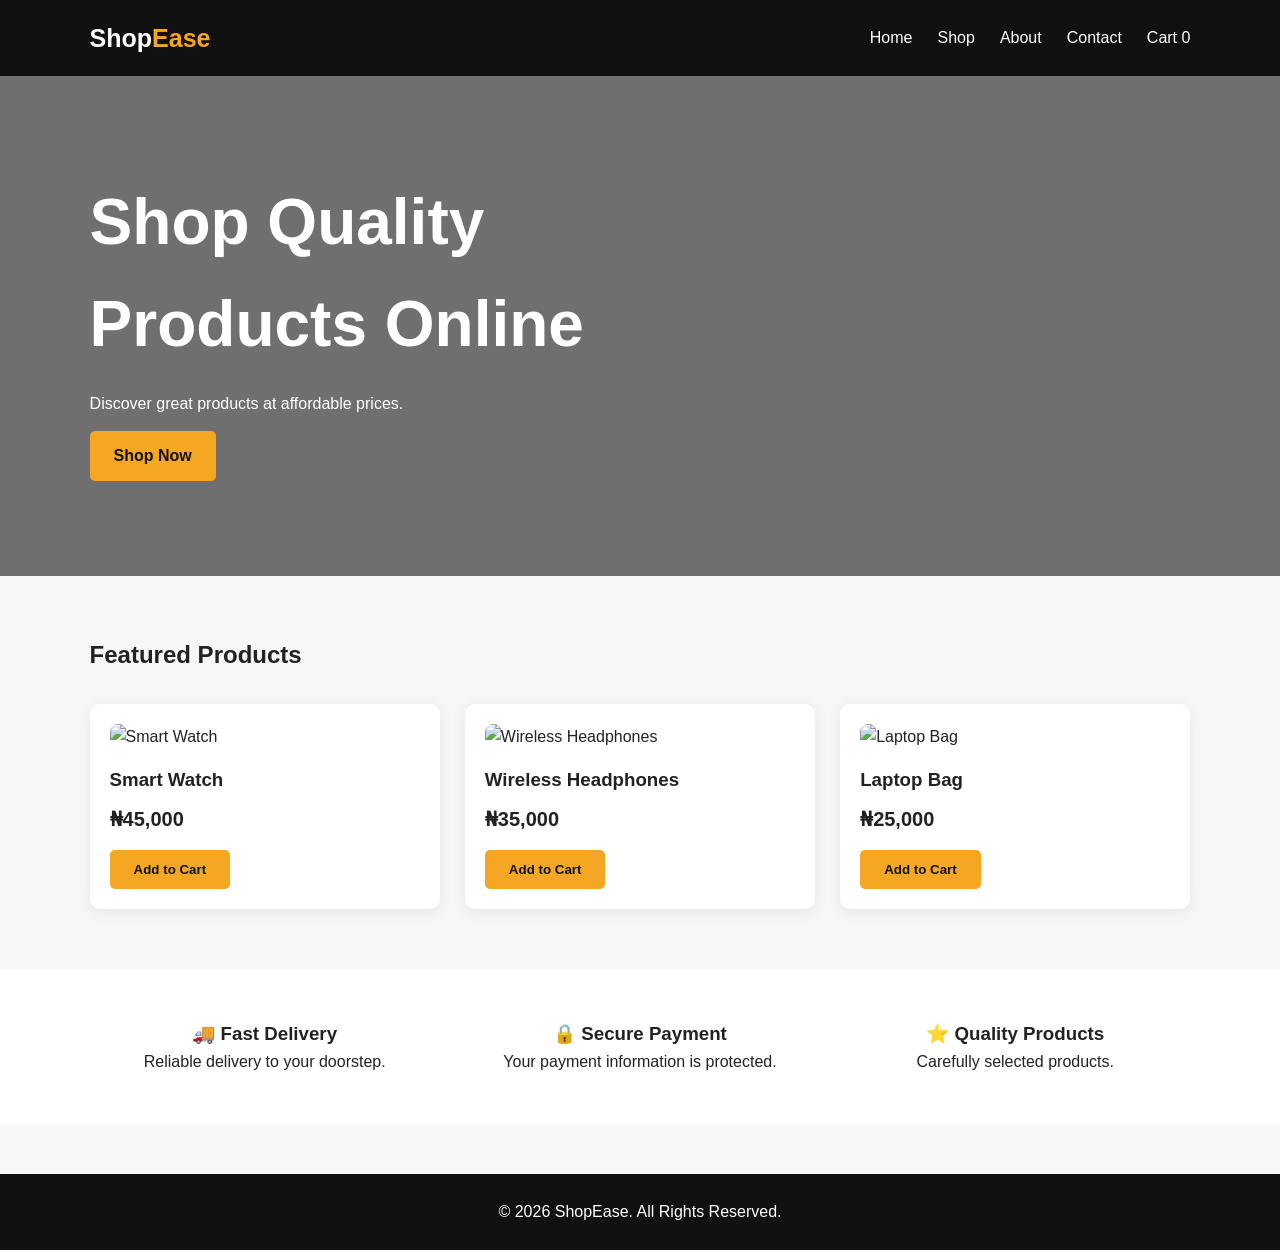
==== index.html @ 26597f0a "initial commit" ====
<!DOCTYPE html>
<html lang="en">
<head>
    <meta charset="UTF-8">
    <meta name="viewport" content="width=device-width, initial-scale=1.0">
    <meta name="description" content="Modern responsive e-commerce store">
    <title>my shops</title>
    <link rel="stylesheet" href="assets/css/style.css">
</head>

<body>

<header>
    <nav class="navbar">
        <a href="index.html" class="logo">Shop<span>Ease</span></a>

        <button class="menu-toggle" onclick="toggleMenu()">☰</button>

        <ul class="nav-links" id="navLinks">
            <li><a href="index.html">Home</a></li>
            <li><a href="shop.html">Shop</a></li>
            <li><a href="about.html">About</a></li>
            <li><a href="contact.html">Contact</a></li>
            <li><a href="cart.html">Cart  <span id="cartCount">0</span></a></li>
        </ul>
    </nav>
</header>

<main>

<section class="hero">
    <div class="hero-content">
        <h1>Shop Quality Products Online</h1>
        <p>Discover great products at affordable prices.</p>
        <a href="shop.html" class="btn">Shop Now</a>
    </div>
</section>

<section class="section">
    <h2>Featured Products</h2>

    <div class="product-grid">

        <article class="product-card">
            <img src="https://via.placeholder.com/500x500" alt="Smart Watch">
            <h3>Smart Watch</h3>
            <p class="price">₦45,000</p>
            <button class="btn" onclick="addToCart('Smart Watch',45000)">
                Add to Cart
            </button>
        </article>

        <article class="product-card">
            <img src="https://via.placeholder.com/500x500" alt="Wireless Headphones">
            <h3>Wireless Headphones</h3>
            <p class="price">₦35,000</p>
            <button class="btn" onclick="addToCart('Wireless Headphones',35000)">
                Add to Cart
            </button>
        </article>

        <article class="product-card">
            <img src="https://via.placeholder.com/500x500" alt="Laptop Bag">
            <h3>Laptop Bag</h3>
            <p class="price">₦25,000</p>
            <button class="btn" onclick="addToCart('Laptop Bag',25000)">
                Add to Cart
            </button>
        </article>

    </div>
</section>

<section class="features">
    <div>
        <h3>🚚 Fast Delivery</h3>
        <p>Reliable delivery to your doorstep.</p>
    </div>

    <div>
        <h3>🔒 Secure Payment</h3>
        <p>Your payment information is protected.</p>
    </div>

    <div>
        <h3>⭐ Quality Products</h3>
        <p>Carefully selected products.</p>
    </div>
</section>

</main>

<footer>
    <p>&copy; 2026 ShopEase. All Rights Reserved.</p>
</footer>

<script src="assets/js/main.js"></script>
</body>
</html>
---- assets/css/style.css ----
* {
    margin: 0;
    padding: 0;
    box-sizing: border-box;
}

body {
    font-family: Arial, sans-serif;
    background: #f7f7f7;
    color: #222;
    line-height: 1.6;
}

.navbar {
    background: #111;
    color: white;
    padding: 18px 7%;
    display: flex;
    justify-content: space-between;
    align-items: center;
}

.logo {
    color: white;
    text-decoration: none;
    font-size: 25px;
    font-weight: bold;
}

.logo span {
    color: #f5a623;
}

.nav-links {
    list-style: none;
    display: flex;
    gap: 25px;
}

.nav-links a {
    color: white;
    text-decoration: none;
}

.menu-toggle {
    display: none;
    background: none;
    color: white;
    border: none;
    font-size: 25px;
}

.hero {
    min-height: 500px;
    display: flex;
    align-items: center;
    padding: 50px 7%;
    background: linear-gradient(
        rgba(0,0,0,.55),
        rgba(0,0,0,.55)
    ),
    url("https://via.placeholder.com/1600x700")
    center/cover;
    color: white;
}

.hero-content {
    max-width: 650px;
}

.hero h1 {
    font-size: clamp(2.2rem, 6vw, 4rem);
    margin-bottom: 15px;
}

.btn {
    display: inline-block;
    margin-top: 15px;
    padding: 12px 24px;
    border: none;
    border-radius: 5px;
    background: #f5a623;
    color: #111;
    text-decoration: none;
    cursor: pointer;
    font-weight: bold;
}

.section {
    padding: 60px 7%;
}

.section h1,
.section h2 {
    margin-bottom: 30px;
}

.product-grid {
    display: grid;
    grid-template-columns:
        repeat(auto-fit, minmax(220px, 1fr));
    gap: 25px;
}

.product-card {
    background: white;
    padding: 20px;
    border-radius: 10px;
    box-shadow: 0 3px 15px rgba(0,0,0,.08);
}

.product-card img {
    width: 100%;
    border-radius: 8px;
}

.product-card h3 {
    margin-top: 15px;
}

.price {
    font-size: 20px;
    font-weight: bold;
    margin-top: 8px;
}

.features {
    padding: 50px 7%;
    display: grid;
    grid-template-columns:
        repeat(auto-fit, minmax(200px, 1fr));
    gap: 25px;
    background: white;
    text-align: center;
}

.cart-summary,
.order-summary {
    background: white;
    padding: 25px;
    margin-top: 30px;
    border-radius: 10px;
}

.checkout-container {
    padding: 60px 7%;
    display: grid;
    grid-template-columns: 2fr 1fr;
    gap: 40px;
}

.checkout-form,
.order-summary {
    background: white;
    padding: 30px;
    border-radius: 10px;
}

form label {
    display: block;
    margin-top: 15px;
    font-weight: bold;
}

form input,
form textarea,
form select {
    width: 100%;
    padding: 13px;
    margin-top: 5px;
    border: 1px solid #ccc;
    border-radius: 5px;
    font-size: 16px;
}

footer {
    background: #111;
    color: white;
    text-align: center;
    padding: 25px;
    margin-top: 50px;
}

@media (max-width: 768px) {

    .menu-toggle {
        display: block;
    }

    .nav-links {
        display: none;
        position: absolute;
        top: 70px;
        left: 0;
        width: 100%;
        background: #111;
        flex-direction: column;
        padding: 20px;
    }

    .nav-links.active {
        display: flex;
    }

    .checkout-container {
        grid-template-columns: 1fr;
    }

    .hero {
        min-height: 400px;
    }
}
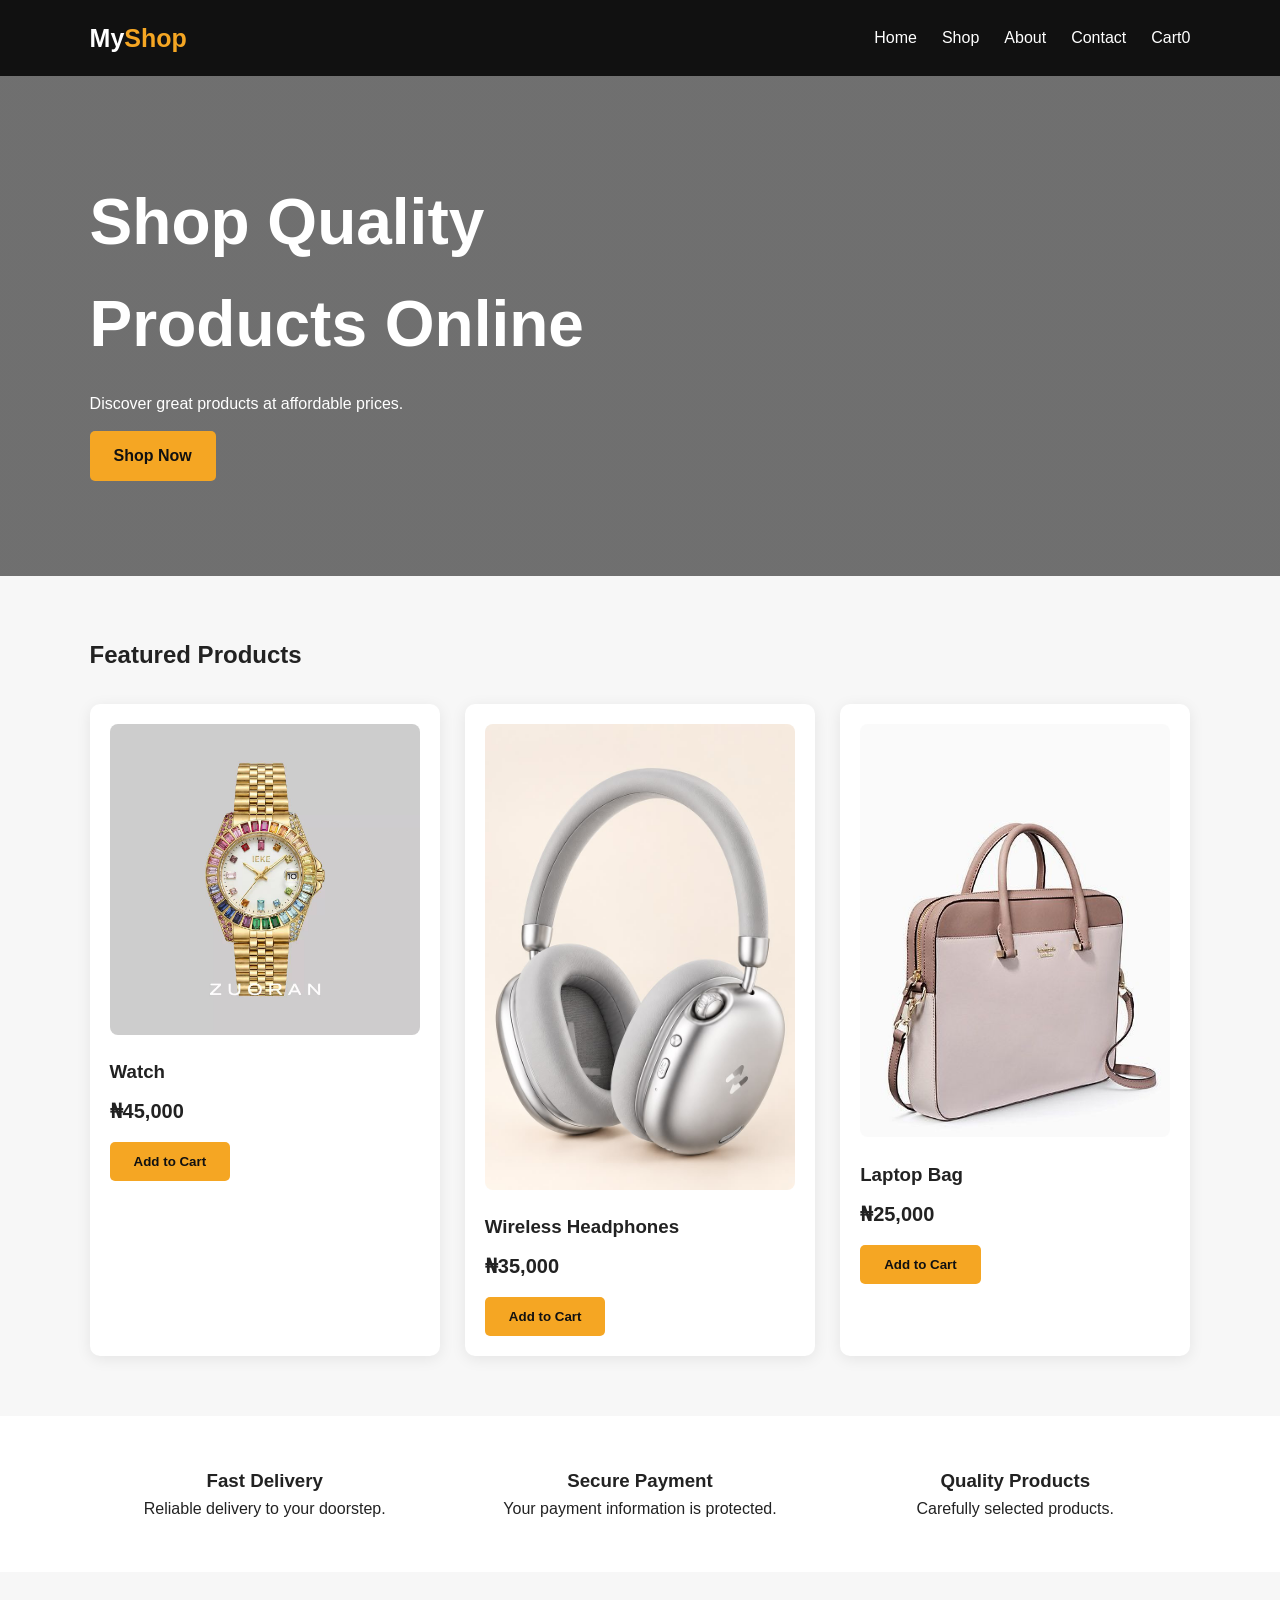
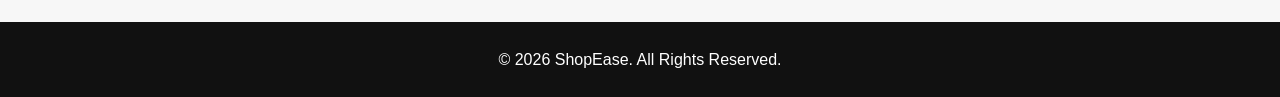
==== commit ed3bfaaf: "add my shop files and images" ====
--- a/index.html
+++ b/index.html
@@ -12,7 +12,7 @@
 
 <header>
     <nav class="navbar">
-        <a href="index.html" class="logo">Shop<span>Ease</span></a>
+        <a href="index.html" class="logo">My<span>Shop</span></a>
 
         <button class="menu-toggle" onclick="toggleMenu()">☰</button>
 
@@ -21,7 +21,7 @@
             <li><a href="shop.html">Shop</a></li>
             <li><a href="about.html">About</a></li>
             <li><a href="contact.html">Contact</a></li>
-            <li><a href="cart.html">Cart  <span id="cartCount">0</span></a></li>
+            <li><a href="cart.html">Cart<span id="cartCount"></span></a></li>
         </ul>
     </nav>
 </header>
@@ -42,8 +42,8 @@
     <div class="product-grid">
 
         <article class="product-card">
-            <img src="https://via.placeholder.com/500x500" alt="Smart Watch">
-            <h3>Smart Watch</h3>
+            <img src="assets/image/IMG_20260929_093017_466.jpg" alt=" Watch">
+            <h3> Watch</h3>
             <p class="price">₦45,000</p>
             <button class="btn" onclick="addToCart('Smart Watch',45000)">
                 Add to Cart
@@ -51,7 +51,7 @@
         </article>
 
         <article class="product-card">
-            <img src="https://via.placeholder.com/500x500" alt="Wireless Headphones">
+            <img src="assets/image/a5f78ac037b8b78eb3bf2d35f93afdca.jpg" alt="Wireless Headphones">
             <h3>Wireless Headphones</h3>
             <p class="price">₦35,000</p>
             <button class="btn" onclick="addToCart('Wireless Headphones',35000)">
@@ -60,7 +60,7 @@
         </article>
 
         <article class="product-card">
-            <img src="https://via.placeholder.com/500x500" alt="Laptop Bag">
+            <img src="assets/image/7afcaf0f28d7f408add47ebc4d23c2b1.jpg" alt="Laptop Bag">
             <h3>Laptop Bag</h3>
             <p class="price">₦25,000</p>
             <button class="btn" onclick="addToCart('Laptop Bag',25000)">
@@ -73,17 +73,17 @@
 
 <section class="features">
     <div>
-        <h3>🚚 Fast Delivery</h3>
+        <h3>Fast Delivery</h3>
         <p>Reliable delivery to your doorstep.</p>
     </div>
 
     <div>
-        <h3>🔒 Secure Payment</h3>
+        <h3> Secure Payment</h3>
         <p>Your payment information is protected.</p>
     </div>
 
     <div>
-        <h3>⭐ Quality Products</h3>
+        <h3> Quality Products</h3>
         <p>Carefully selected products.</p>
     </div>
 </section>
